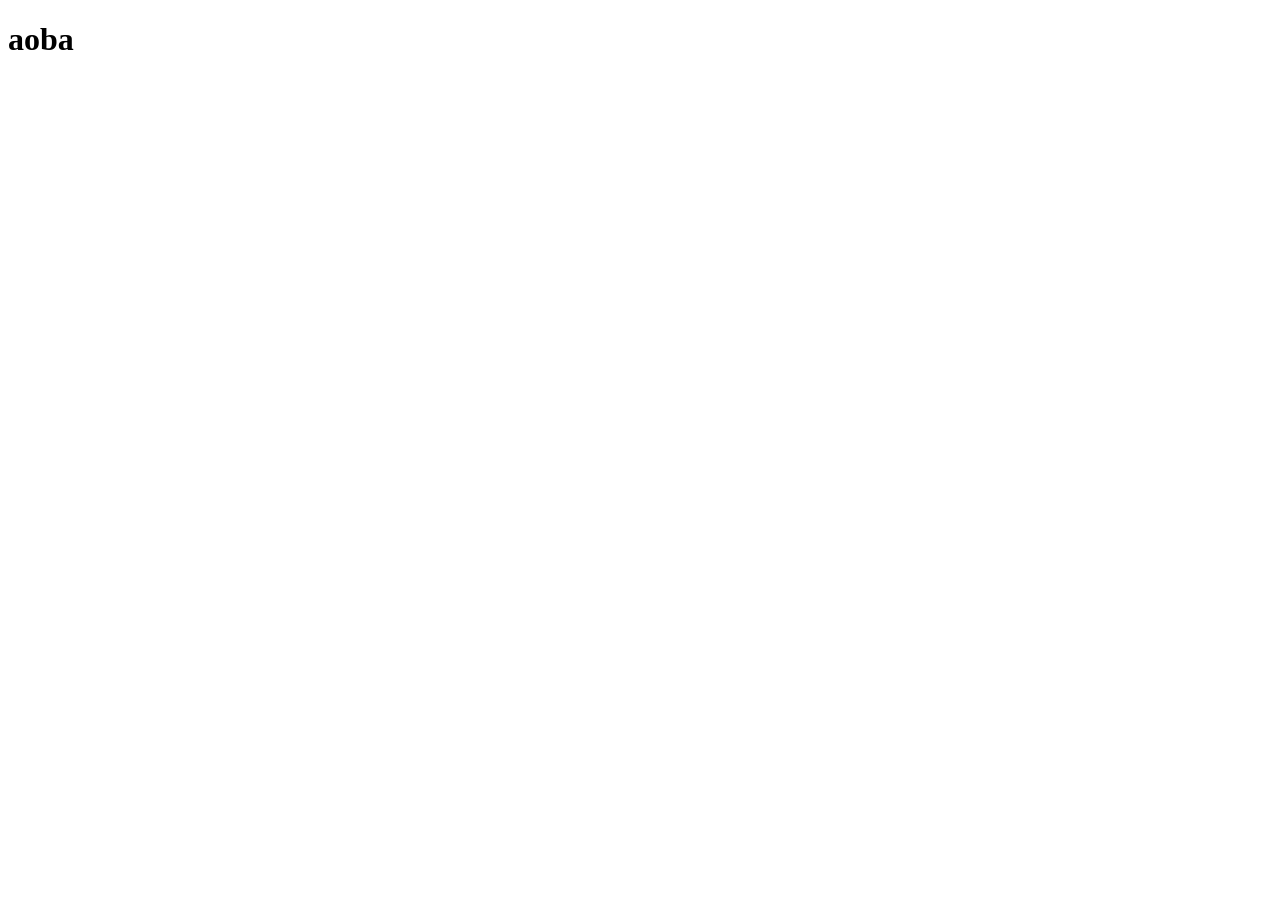
==== index.html @ b96118dd "criei um novo projeto" ====
<!DOCTYPE html>
<html lang="pt-br">
<head>
    <meta charset="UTF-8">
    <meta name="viewport" content="width=device-width, initial-scale=1.0">
    <title>Document</title>
    <link rel="shortcut icon" href="favicon.ico" type="image/x-icon">
</head>
<body>
    <h1>aoba</h1>
</body>
</html>
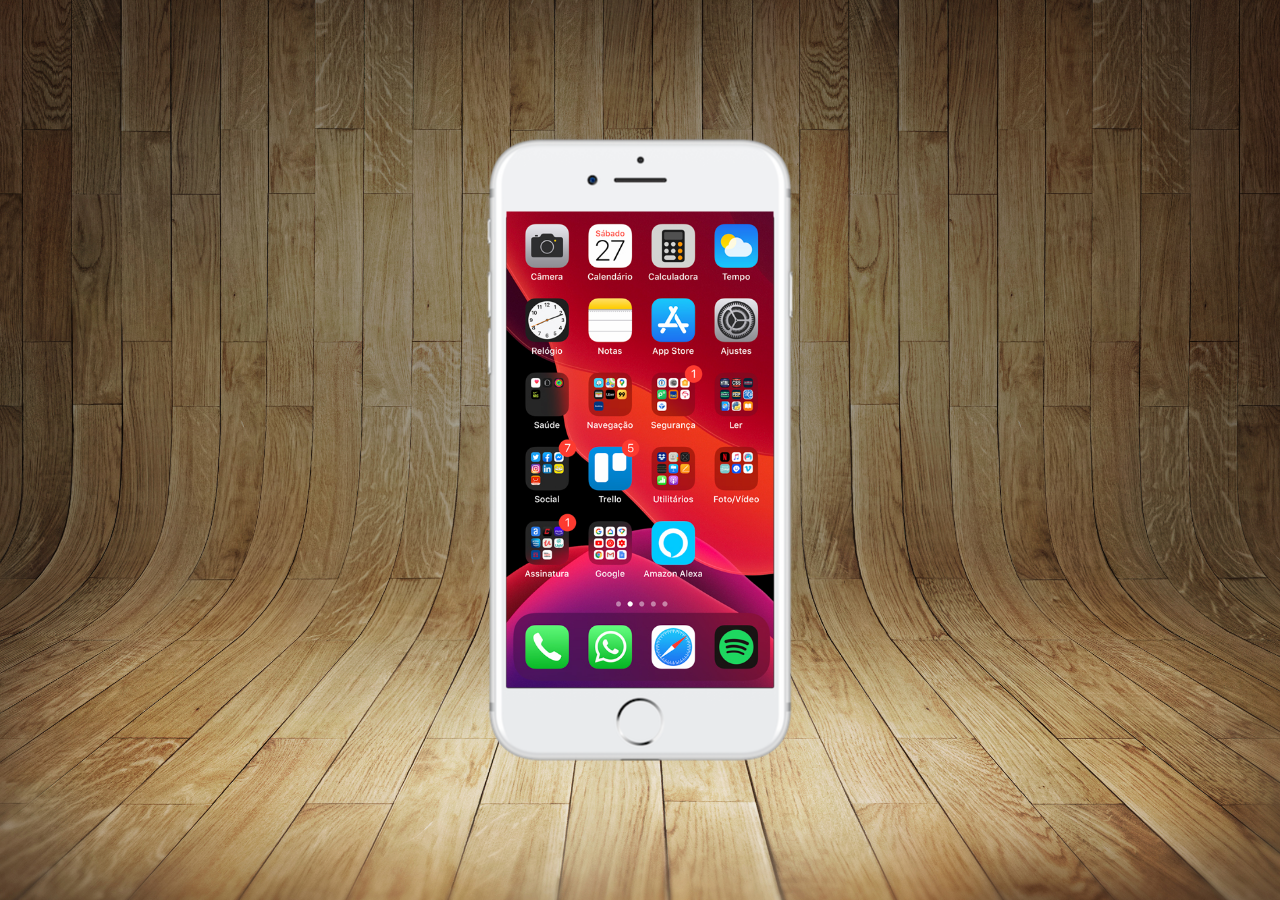
==== commit c0c2684f: "atualizei o projeto" ====
--- a/index.html
+++ b/index.html
@@ -5,8 +5,23 @@
     <meta name="viewport" content="width=device-width, initial-scale=1.0">
     <title>Document</title>
     <link rel="shortcut icon" href="favicon.ico" type="image/x-icon">
+    <link rel="stylesheet" href="estilos/index.css">
 </head>
 <body>
-    <h1>aoba</h1>
+    <main>
+        <section id="celular">
+
+                <div></div>
+
+        </section>
+
+        <section id="redes">
+
+        </section>
+
+
+
+
+    </main>
 </body>
 </html>
--- a/estilos/index.css
+++ b/estilos/index.css
@@ -0,0 +1,53 @@
+@charset "utf-8";
+
+*{
+    margin: 0px;
+    padding: 0px;
+    font-family: Arial, Helvetica, sans-serif;
+
+}
+
+html,body{
+    height: 100vh;
+    width: 100vw;
+    background-color: goldenrod;
+}
+
+body{
+    background-image: url(../imagens/fundo-madeira.jpg);
+    background-position: center;
+    background-repeat: no-repeat;
+    background-size: cover;
+}
+
+main{
+    
+    height: 100vh;
+    position: relative;
+}
+
+section#celular{
+    
+    height: 627px;
+    width: 311px;
+    position: absolute;
+    top: 50%;
+    left: 50%;
+    transform: translate(-50%, -50% );
+    background-image: url("../imagens/frame-iphone.png");
+   background-repeat: no-repeat; 
+   border-radius:58px;
+    
+}
+ section div{
+    position:absolute;
+    height: 468px;
+    width: 252px;
+    background-image: url(../imagens/tela-home.jpg);
+    background-size: cover;
+    top: 12%;
+    left: 7%;
+    padding-left:12px;
+    padding-bottom: 8px;
+    padding-right:2.9px;
+}
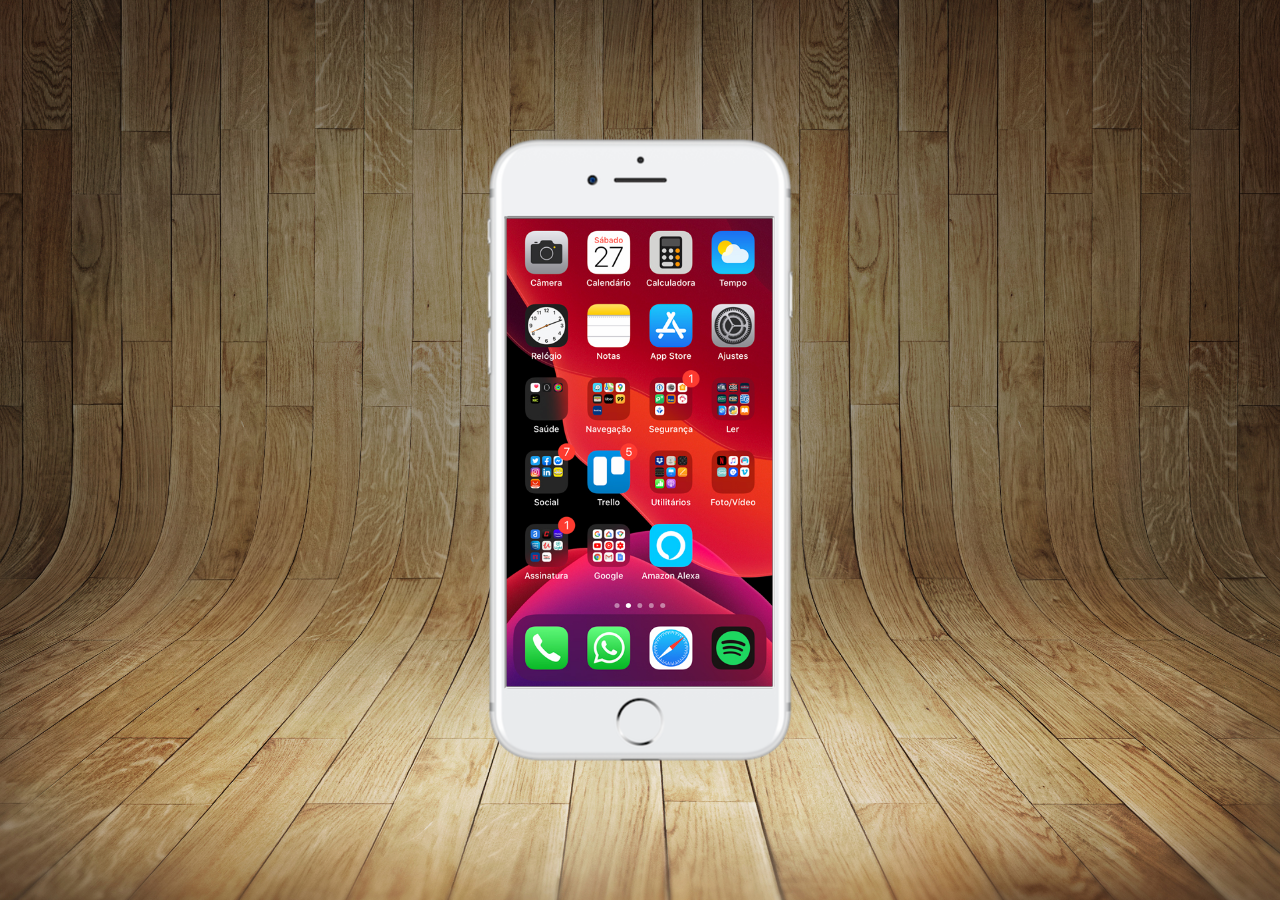
==== commit a1d8843b: "atualizei o projeto" ====
--- a/index.html
+++ b/index.html
@@ -11,7 +11,7 @@
     <main>
         <section id="celular">
 
-                <div></div>
+                <iframe src="home.html" name="igor"></iframe>
 
         </section>
 
--- a/estilos/index.css
+++ b/estilos/index.css
@@ -39,15 +39,12 @@
    border-radius:58px;
     
 }
- section div{
-    position:absolute;
+ section iframe{
+    position:relative;
     height: 468px;
-    width: 252px;
-    background-image: url(../imagens/tela-home.jpg);
-    background-size: cover;
-    top: 12%;
-    left: 7%;
-    padding-left:12px;
-    padding-bottom: 8px;
-    padding-right:2.9px;
-}
+    width: 266px;
+     top: 80px;
+    left: 20px;
+    
+    
+   }
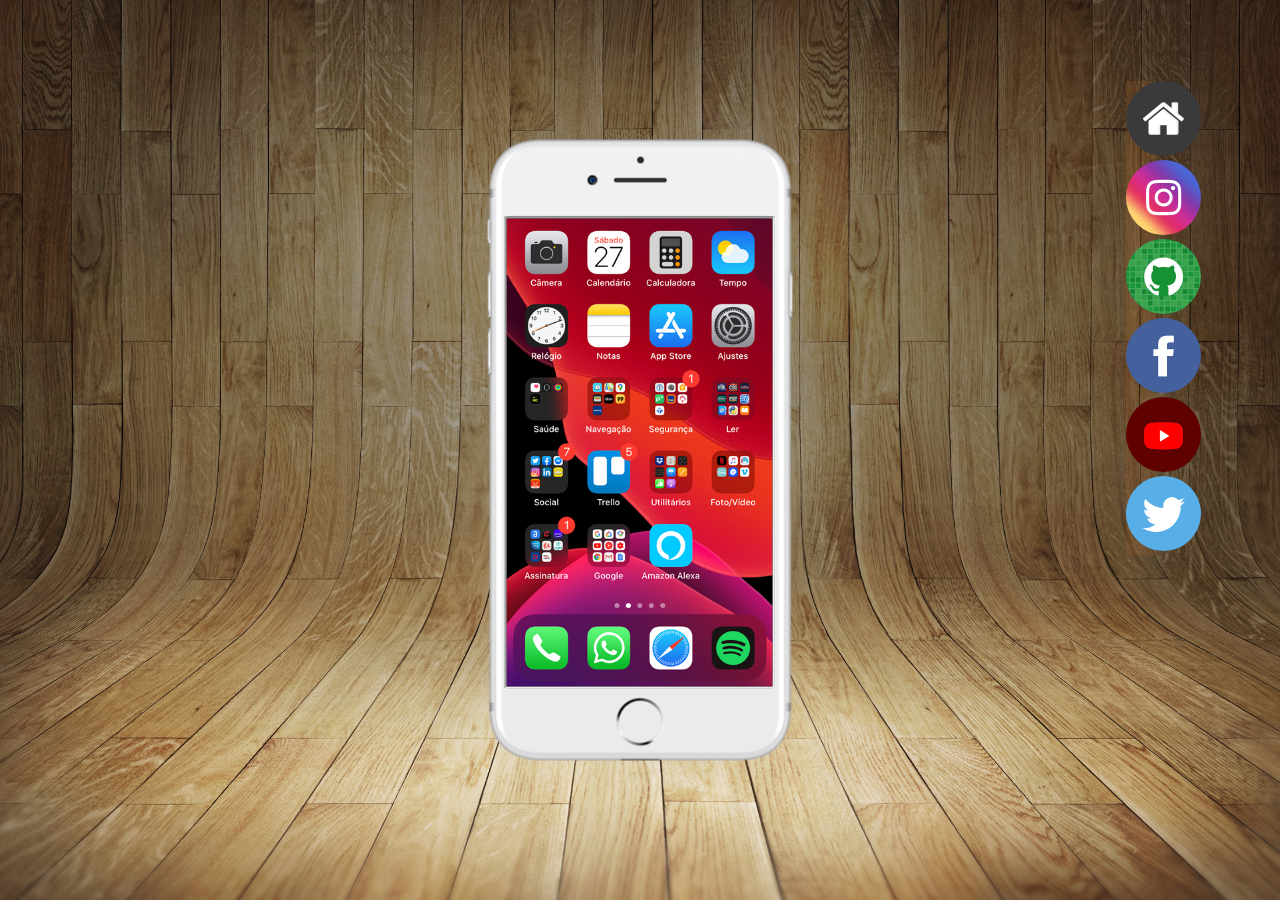
==== commit 35596973: "fiz atualizações" ====
--- a/index.html
+++ b/index.html
@@ -11,12 +11,20 @@
     <main>
         <section id="celular">
 
-                <iframe src="home.html" name="igor"></iframe>
+                <iframe src="home.html" name="igor">
+                    seu navegador não é compatível com esse tipo
+                </iframe>
 
         </section>
 
         <section id="redes">
-
+            <a href="home.html" target="igor"><img src="imagens/logo-home.jpg" alt="home"></a>
+            <a href="#" target="igor"><img src="imagens/logo-instagram.jpg" alt="Instagram"></a>
+            <a href="#" target="igor"><img src="imagens/logo-github.jpg" alt="Github"></a>
+            <a href="#" target="igor"><img src="imagens/logo-facebook.jpg" alt="Facebook"></a>
+            <a href="#" target="igor"><img src="imagens/logo-youtube.jpg" alt="Youtube"></a>
+            <a href="#" target="igor"><img src="imagens/logo-twitter.jpg" alt=""></a>
+            
         </section>
 
 
--- a/estilos/index.css
+++ b/estilos/index.css
@@ -17,7 +17,9 @@
     background-image: url(../imagens/fundo-madeira.jpg);
     background-position: center;
     background-repeat: no-repeat;
-    background-size: cover;
+    background-size: cover ;
+    width: 100vw;
+
 }
 
 main{
@@ -48,3 +50,23 @@
     
     
    }
+
+   #redes img{
+    border-radius: 100px;
+    width: 75px;
+ }
+
+   #redes{
+    position:relative;
+    background-color: rgba(165, 101, 42, 0.205);
+    left: 88%;          
+    top: 9%;
+    width: 30px;
+
+    
+            
+    
+
+
+
+   }
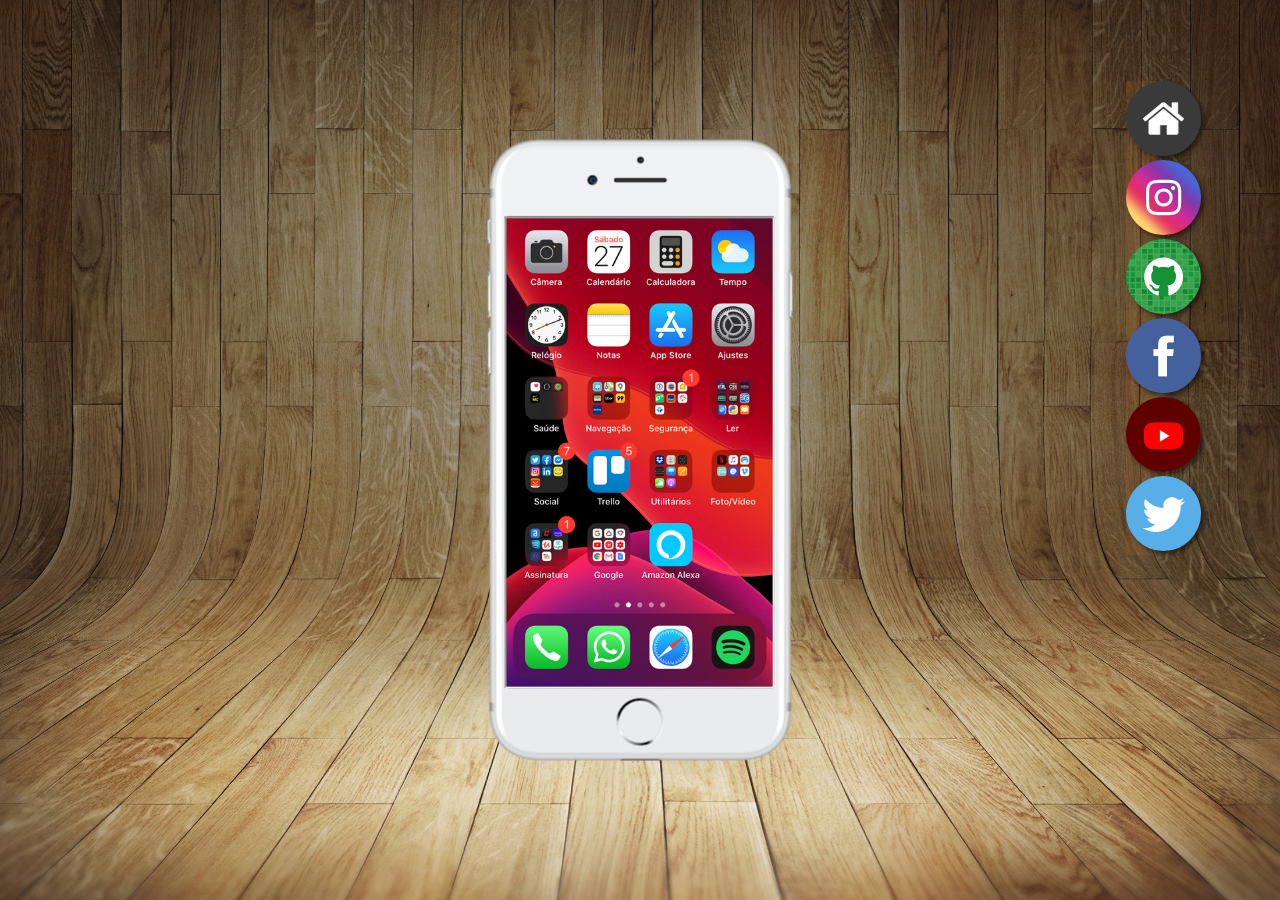
==== commit 9ca95559: "fiz mais algumas atualizações" ====
--- a/index.html
+++ b/index.html
@@ -19,10 +19,15 @@
 
         <section id="redes">
             <a href="home.html" target="igor"><img src="imagens/logo-home.jpg" alt="home"></a>
-            <a href="#" target="igor"><img src="imagens/logo-instagram.jpg" alt="Instagram"></a>
-            <a href="#" target="igor"><img src="imagens/logo-github.jpg" alt="Github"></a>
+
+            <a href="https://www.instagram.com/kira_rain_walker?igsi=NnRqcDQ3dWFtNjY0" target="igor"><img src="imagens/logo-instagram.jpg" alt="Instagram"></a>
+
+            <a href="" target="igor"><img src="imagens/logo-github.jpg" alt="Github"></a>
+
             <a href="#" target="igor"><img src="imagens/logo-facebook.jpg" alt="Facebook"></a>
-            <a href="#" target="igor"><img src="imagens/logo-youtube.jpg" alt="Youtube"></a>
+
+            <a href="https://www.youtube.com/" target="igor"><img src="imagens/logo-youtube.jpg" alt="Youtube"></a>
+
             <a href="#" target="igor"><img src="imagens/logo-twitter.jpg" alt=""></a>
             
         </section>
--- a/estilos/index.css
+++ b/estilos/index.css
@@ -15,7 +15,7 @@
 
 body{
     background-image: url(../imagens/fundo-madeira.jpg);
-    background-position: center;
+    background-position: center center;
     background-repeat: no-repeat;
     background-size: cover ;
     width: 100vw;
@@ -43,10 +43,12 @@
 }
  section iframe{
     position:relative;
+    background-size: cover;
     height: 468px;
     width: 266px;
      top: 80px;
     left: 20px;
+    background-image: url(../imagens/tela-home.jpg);
     
     
    }
@@ -54,19 +56,23 @@
    #redes img{
     border-radius: 100px;
     width: 75px;
+    box-sizing: border-box;
+    box-shadow: 3px 3px
+    5px rgba(0, 0, 0, 0.534);
+ }
+
+ #redes img:hover{
+    border: 2px solid whitesmoke;
+    transition: border .4s;
+    
+    
  }
 
    #redes{
-    position:relative;
+    position:absolute;
     background-color: rgba(165, 101, 42, 0.205);
     left: 88%;          
     top: 9%;
     width: 30px;
-
     
-            
-    
-
-
-
-   }
+ }
